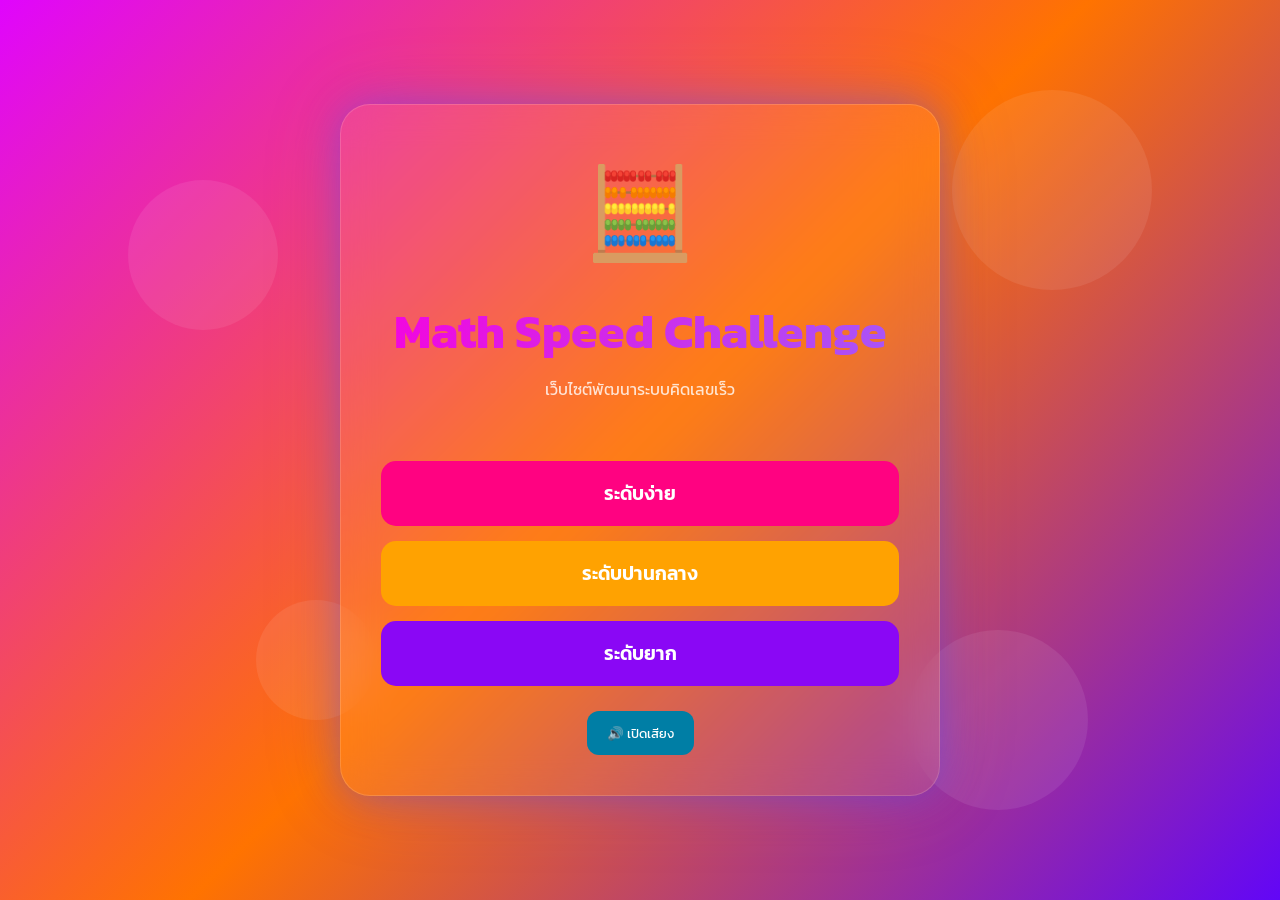
==== gameByJane/gameMath/index.html @ 35f95c3b "first" ====
<!DOCTYPE html>
<html lang="th">
<head>
<meta charset="UTF-8">
<meta name="viewport" content="width=device-width, initial-scale=1.0">
<title>Math Speed Challenge</title>

<link rel="stylesheet" href="css/main.css">

<link rel="preconnect" href="https://fonts.googleapis.com">
<link href="https://fonts.googleapis.com/css2?family=Kanit:wght@300;400;500;700&display=swap" rel="stylesheet">
</head>

<body>



<div class="background">
    <span></span>
    <span></span>
    <span></span>
    <span></span>
</div>

<div class="container">

    <div class="glass-card fade-in">

        <div class="logo">
            🧮
        </div>

        <h1>Math Speed Challenge</h1>

        <p class="subtitle">
            เว็บไซต์พัฒนาระบบคิดเลขเร็ว
        </p>

        <div class="stats">



        </div>

        <div class="menu-buttons">

            <a href="pages/easy.html" class="btn easy">
                ระดับง่าย
            </a>

            <a href="pages/medium.html" class="btn medium">
                ระดับปานกลาง
            </a>

            <a href="pages/hard.html" class="btn hard">
                ระดับยาก
            </a>

        </div>

        <div class="bottom-buttons">

            <button id="soundBtn" class="secondary-btn">
                🔊 เปิดเสียง
            </button>



        </div>

    </div>

</div>

<audio id="clickSound" src="assets/sounds/click.mp3"></audio>

<script src="js/menu.js"></script>

<audio id="bgm" loop>
    <source src="music/Subway Surfers Main Theme 2012 Original OFFICIAL.mp3 " type="audio/mpeg">
</audio>

<script>
document.addEventListener('click', () => {
    document.getElementById('bgm').play();
}, { once: true });
</script>

</body>
</html>
---- gameByJane/gameMath/css/main.css ----
*{
margin:0;
padding:0;
box-sizing:border-box;
font-family:'Kanit',sans-serif;
}

body{
height:100vh;
display:flex;
justify-content:center;
align-items:center;
overflow:hidden;
background:linear-gradient(
135deg,
#e005fd,
#ff7300,
#6206f7
);
color:white;
}

.container{
width:100%;
max-width:1200px;
padding:20px;
display:flex;
justify-content:center;
align-items:center;
}

.glass-card{
width:100%;
max-width:600px;

background:rgba(255,255,255,0.08);

backdrop-filter:blur(18px);

border:1px solid rgba(255,255,255,.15);

border-radius:30px;

padding:40px;

text-align:center;

box-shadow:
0 0 40px rgba(65, 68, 255, 0.4),
0 0 80px rgba(139,92,246,.2);
}

.logo{
font-size:90px;
margin-bottom:15px;
animation:float 3s infinite ease-in-out;
}

h1{
font-size:3rem;
margin-bottom:10px;
background:linear-gradient(
90deg,
#f305df,
#a855f7
);

-webkit-background-clip:text;
-webkit-text-fill-color:transparent;
}

.subtitle{
opacity:.8;
margin-bottom:30px;
}

.stats{
display:grid;
grid-template-columns:1fr 1fr;
gap:15px;
margin-bottom:30px;
}

.stat-box{
padding:20px;
border-radius:20px;
background:rgba(255,255,255,.08);
}

.stat-box h3{
font-size:1rem;
margin-bottom:10px;
}

.stat-box span{
font-size:2rem;
font-weight:bold;
color:#60a5fa;
}

.menu-buttons{
display:flex;
flex-direction:column;
gap:15px;
margin-bottom:25px;
}

.btn{
padding:18px;
border-radius:15px;
text-decoration:none;
color:white;
font-size:1.2rem;
font-weight:600;
transition:.3s;
}

.easy{
background:#ff0281;
}

.medium{
background:#ffa201;
}

.hard{
background:#8a07f5;
}

.btn:hover{
transform:translateY(-5px) scale(1.03);

box-shadow:0 0 25px rgba(255,255,255,.3);
}

.bottom-buttons{
display:flex;
gap:10px;
justify-content:center;
flex-wrap:wrap;
}

.secondary-btn{
border:none;
padding:12px 20px;
border-radius:12px;
cursor:pointer;
background:#007ea5;
color:white;
transition:.3s;
}

.secondary-btn:hover{
transform:scale(1.05);
}

.danger{
background:#f7ebeb;
}

.fade-in{
animation:fadeIn 1s ease;
}

.background span{
position:absolute;
display:block;
border-radius:50%;
background:rgba(255,255,255,.08);
animation:move 15s linear infinite;
}

.background span:nth-child(1){
width:150px;
height:150px;
left:10%;
top:20%;
}

.background span:nth-child(2){
width:200px;
height:200px;
right:10%;
top:10%;
}

.background span:nth-child(3){
width:120px;
height:120px;
bottom:20%;
left:20%;
}

.background span:nth-child(4){
width:180px;
height:180px;
bottom:10%;
right:15%;
}

@keyframes move{
0%{
transform:translateY(0) rotate(0);
}
100%{
transform:translateY(-100px) rotate(360deg);
}
}

@keyframes float{
50%{
transform:translateY(-10px);
}
}

@keyframes fadeIn{
from{
opacity:0;
transform:translateY(30px);
}
to{
opacity:1;
transform:translateY(0);
}
}

@media(max-width:768px){

h1{
font-size:2rem;
}

.glass-card{
padding:25px;
}

.stats{
grid-template-columns:1fr;
}

}
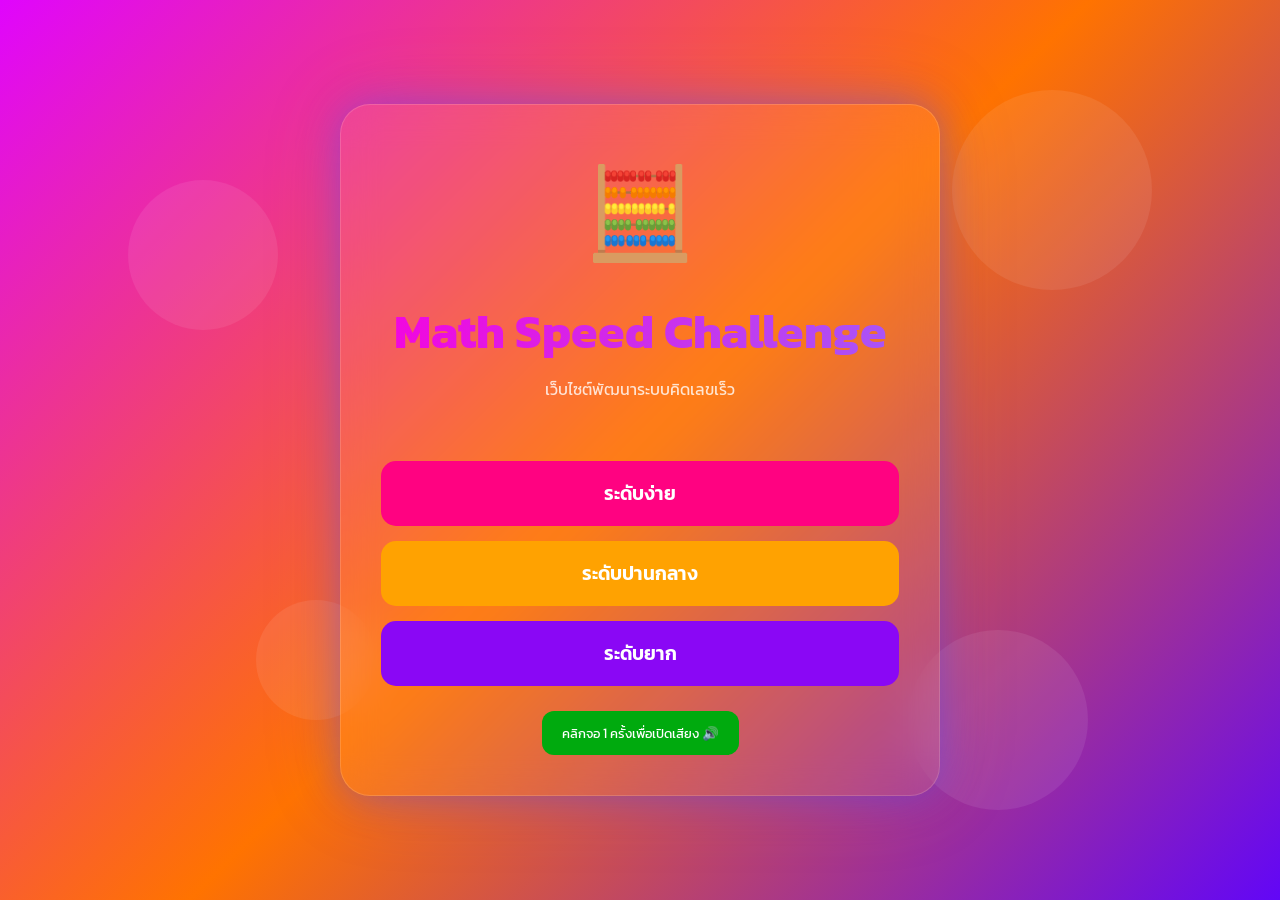
==== commit ca4217b9: "janeUpdate" ====
--- a/gameByJane/gameMath/index.html
+++ b/gameByJane/gameMath/index.html
@@ -61,7 +61,7 @@
         <div class="bottom-buttons">
 
             <button id="soundBtn" class="secondary-btn">
-                🔊 เปิดเสียง
+                 คลิกจอ 1 ครั้งเพื่อเปิดเสียง 🔊
             </button>
 
 
--- a/gameByJane/gameMath/css/main.css
+++ b/gameByJane/gameMath/css/main.css
@@ -145,7 +145,7 @@
 padding:12px 20px;
 border-radius:12px;
 cursor:pointer;
-background:#007ea5;
+background:#00aa0e;
 color:white;
 transition:.3s;
 }
